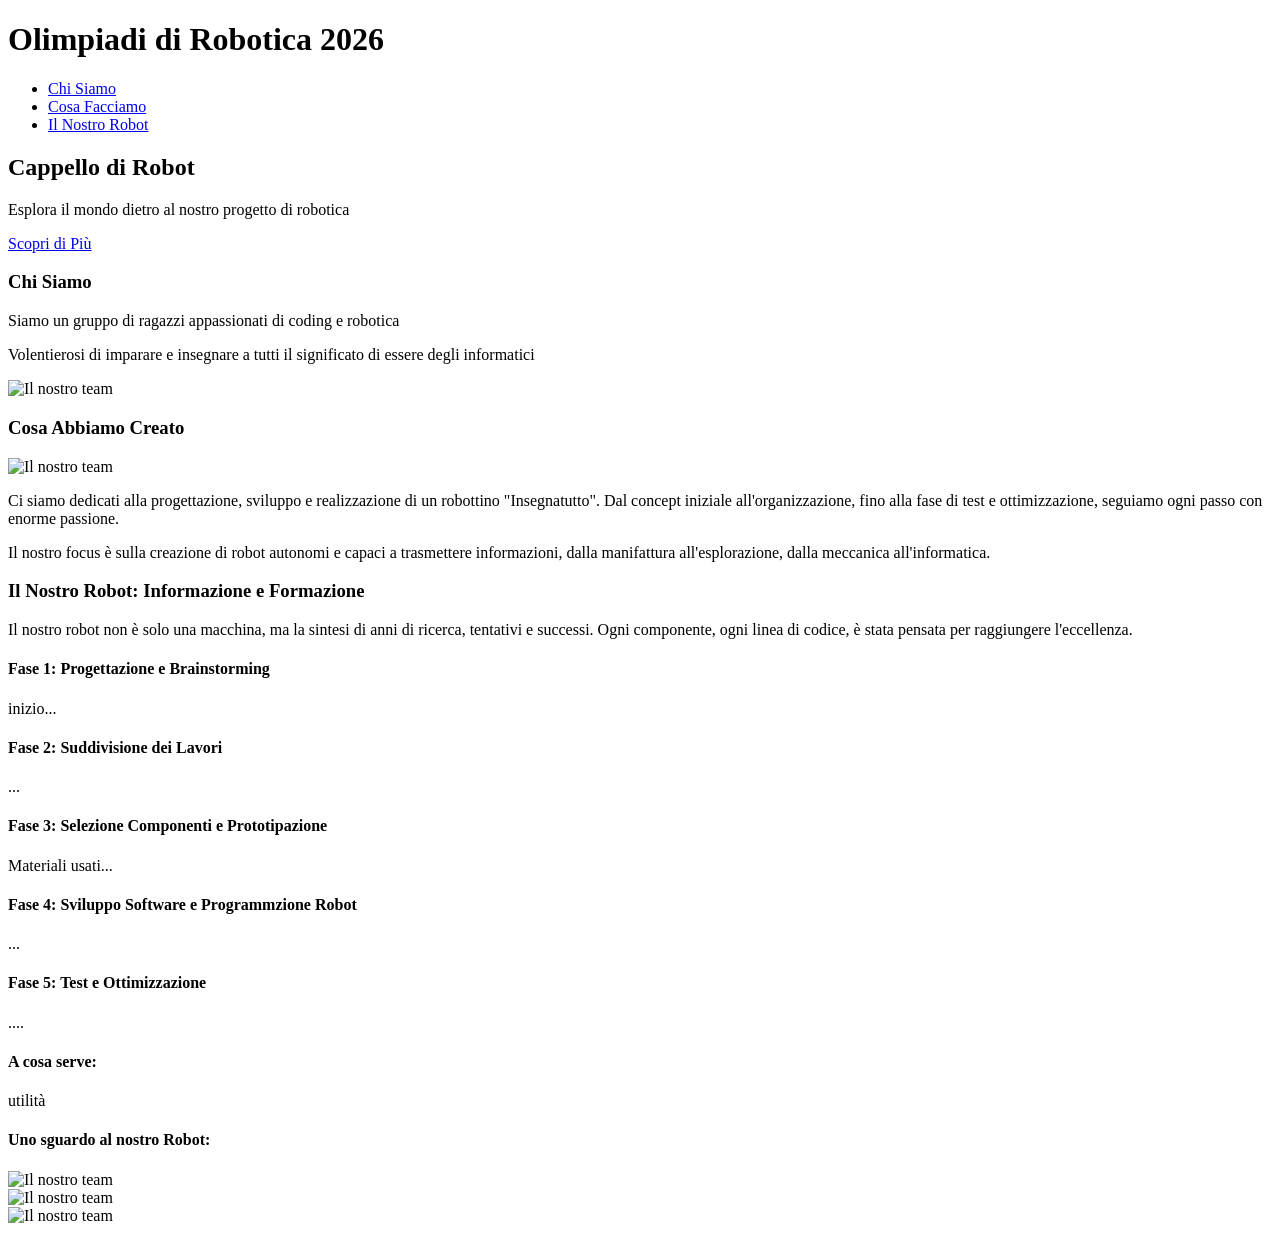
==== scoprici.html @ 19ac5b20 "Add files via upload" ====
<!DOCTYPE html>
<html lang="it">
<head>
    <meta charset="UTF-8">
    <meta name="viewport" content="width=device-width, initial-scale=1.0">
    <title>Chi Siamo - Cappello di Robot</title>
    <link rel="stylesheet" href="scopri.css">
    <link href="https://fonts.googleapis.com/css2?family=Orbitron:wght@400;700&family=Roboto:wght@300;400;700&display=swap" rel="stylesheet">
</head>

<body>
    <header class="header">
        <div class="container">
            <h1 class="logo">Olimpiadi di <span class="highlight">Robotica</span> 2026</h1>
            <nav>
                <ul>
                    <li><a href="#about">Chi Siamo</a></li>
                    <li><a href="#what-we-do">Cosa Facciamo</a></li>
                    <li><a href="#our-robot">Il Nostro Robot</a></li>
                </ul>
            </nav>
        </div>
    </header>

    <main>
        <section id="hero" class="hero">
            <div class="container">
                <h2>Cappello di Robot</h2>
                <p>Esplora il mondo dietro al nostro progetto di robotica</p>
                <a href="#about" class="btn">Scopri di Più</a>
            </div>
        </section>

        <section id="about" class="section about-us">
            <div class="container">
                <h3 class="section-title">Chi Siamo</h3>
                <div class="content-wrapper">
                    <div class="text-content">
                        <p>Siamo un gruppo di ragazzi appassionati di coding e robotica</p>
                        <p>Volentierosi di imparare e insegnare a tutti il significato di essere degli informatici</p>
                    </div>
                    <div class="image-placeholder">
						<img src="" alt="Il nostro team"> 
                </div>
            </div>
        </section>

        <section id="what-we-do" class="section what-we-do">
            <div class="container">
                <h3 class="section-title">Cosa Abbiamo Creato</h3>
                <div class="content-wrapper">
                    <div class="image-placeholder">
						<img src="" alt="Il nostro team"> 
                    </div>
                    <div class="text-content">
                        <p>Ci siamo dedicati alla progettazione, sviluppo e realizzazione di un robottino "Insegnatutto". Dal concept iniziale all'organizzazione, fino alla fase di test e ottimizzazione, seguiamo ogni passo con enorme passione.</p>
                        <p>Il nostro focus è sulla creazione di robot autonomi e capaci a trasmettere informazioni, dalla manifattura all'esplorazione, dalla meccanica all'informatica.</p>
                    </div>
                </div>
            </div>
        </section>

        <section id="our-robot" class="section our-robot">
            <div class="container">
                <h3 class="section-title">Il Nostro Robot: Informazione e Formazione</h3>
                <p class="intro-text">Il nostro robot non è solo una macchina, ma la sintesi di anni di ricerca, tentativi e successi. Ogni componente, ogni linea di codice, è stata pensata per raggiungere l'eccellenza.</p>

                <div class="timeline">
                    <div class="timeline-item">
                        <div class="timeline-dot"></div>
                        <div class="timeline-content">
                            <h4>Fase 1: Progettazione e Brainstorming</h4>
                            <p>inizio...</p>
                        </div>
                    </div>
                    <div class="timeline-item">
                        <div class="timeline-dot"></div>
                        <div class="timeline-content">
                            <h4>Fase 2: Suddivisione dei Lavori</h4>
                            <p>...</p>
                            </div>
                    </div>
                    <div class="timeline-item">
                        <div class="timeline-dot"></div>
                        <div class="timeline-content">
                            <h4>Fase 3: Selezione Componenti e Prototipazione</h4>
                            <p>Materiali usati...</p>
                        </div>
                    </div>
                    <div class="timeline-item">
                        <div class="timeline-dot"></div>
                        <div class="timeline-content">
                            <h4>Fase 4: Sviluppo Software e Programmzione Robot</h4>
                            <p>...</p>
                            </div>
                    </div>
                    <div class="timeline-item">
                        <div class="timeline-dot"></div>
                        <div class="timeline-content">
                            <h4>Fase 5: Test e Ottimizzazione</h4>
                            <p>....</p>
                        </div>
                    </div>
                    <div class="timeline-item">
                        <div class="timeline-dot"></div>
                        <div class="timeline-content">
                            <h4>A cosa serve:</h4>
                            <p>utilità</p>
                        </div>
                    </div>
                </div>
                 <div class="robot-gallery">
                    <h4>Uno sguardo al nostro Robot:</h4>
                    <div class="gallery-grid">
                        <div class="gallery-item">
						<img src="" alt="Il nostro team"> 
                            </div>
                        <div class="gallery-item">
						<img src="" alt="Il nostro team"> 
                            </div>
                         <div class="gallery-item">
						<img src="" alt="Il nostro team"> 
                            </div>
                    </div>
                </div>
            </div>
        </section>

        
    </main>

</body>
</html>
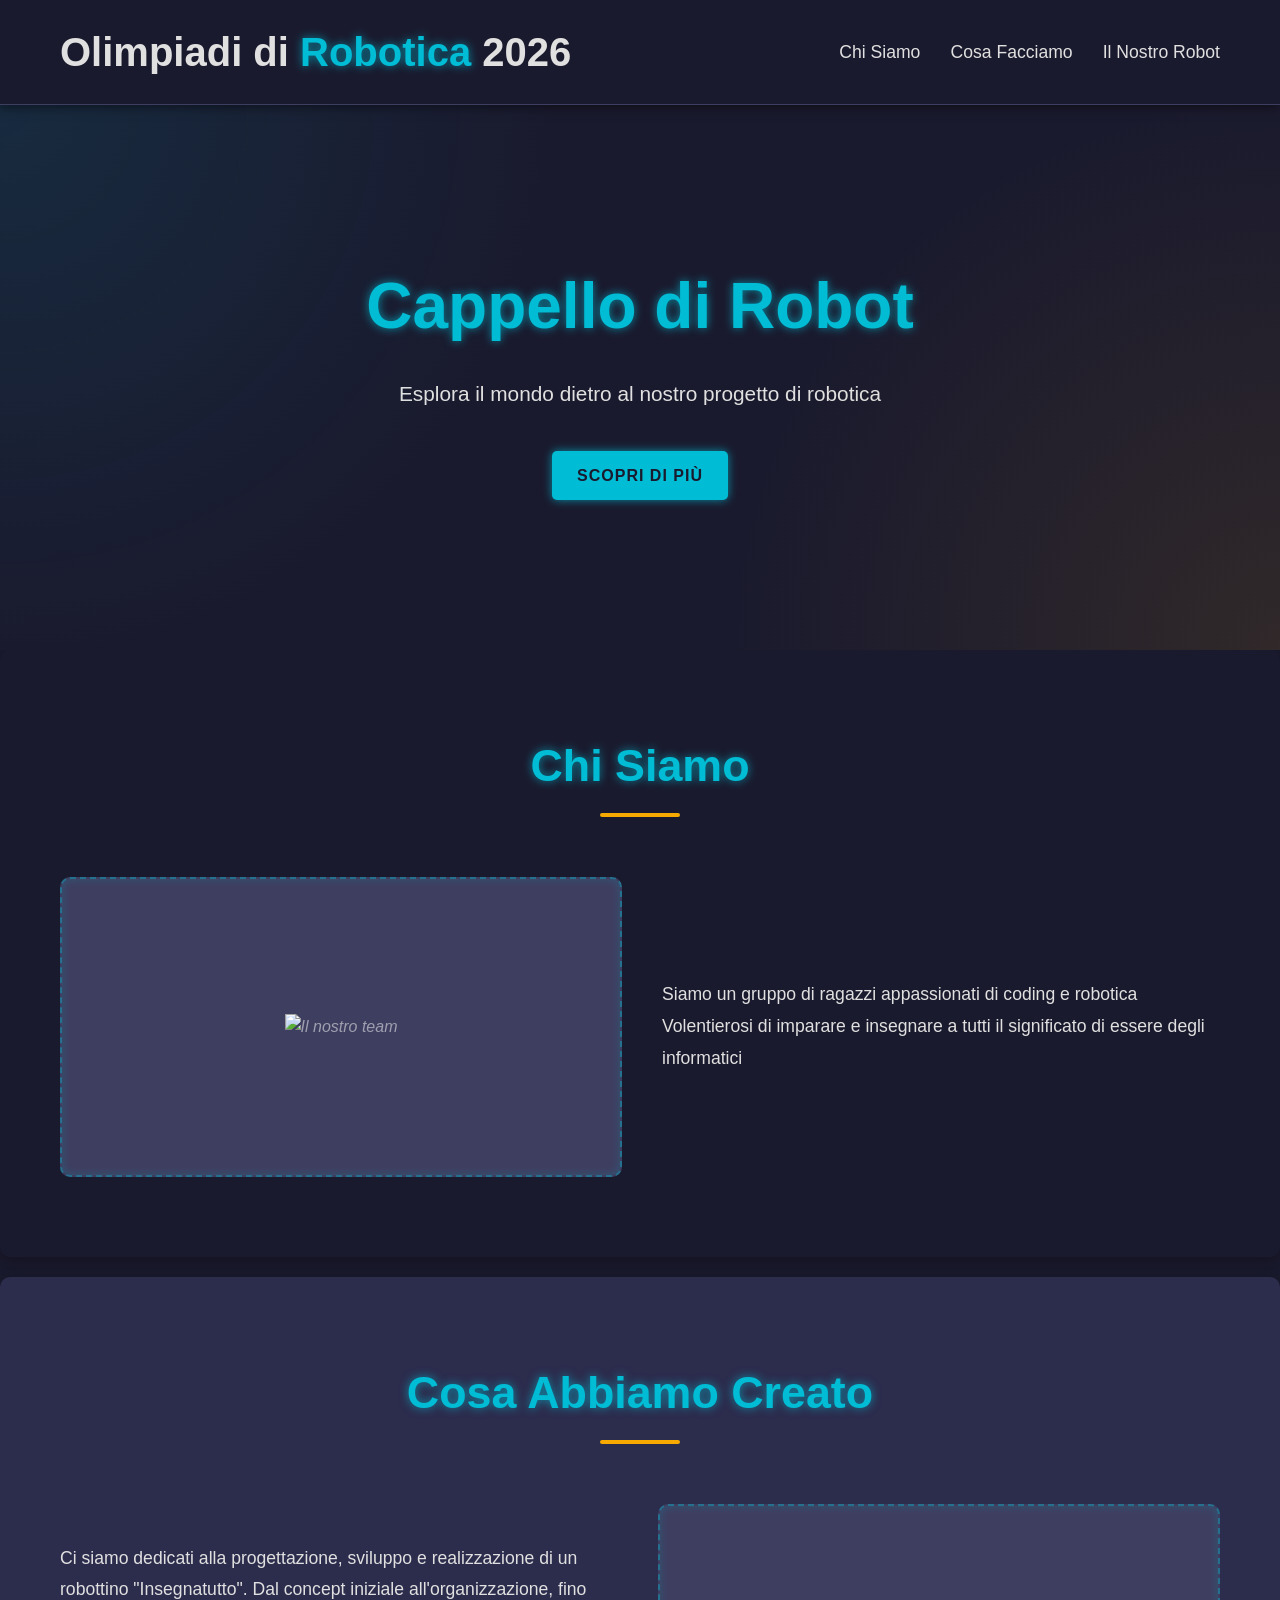
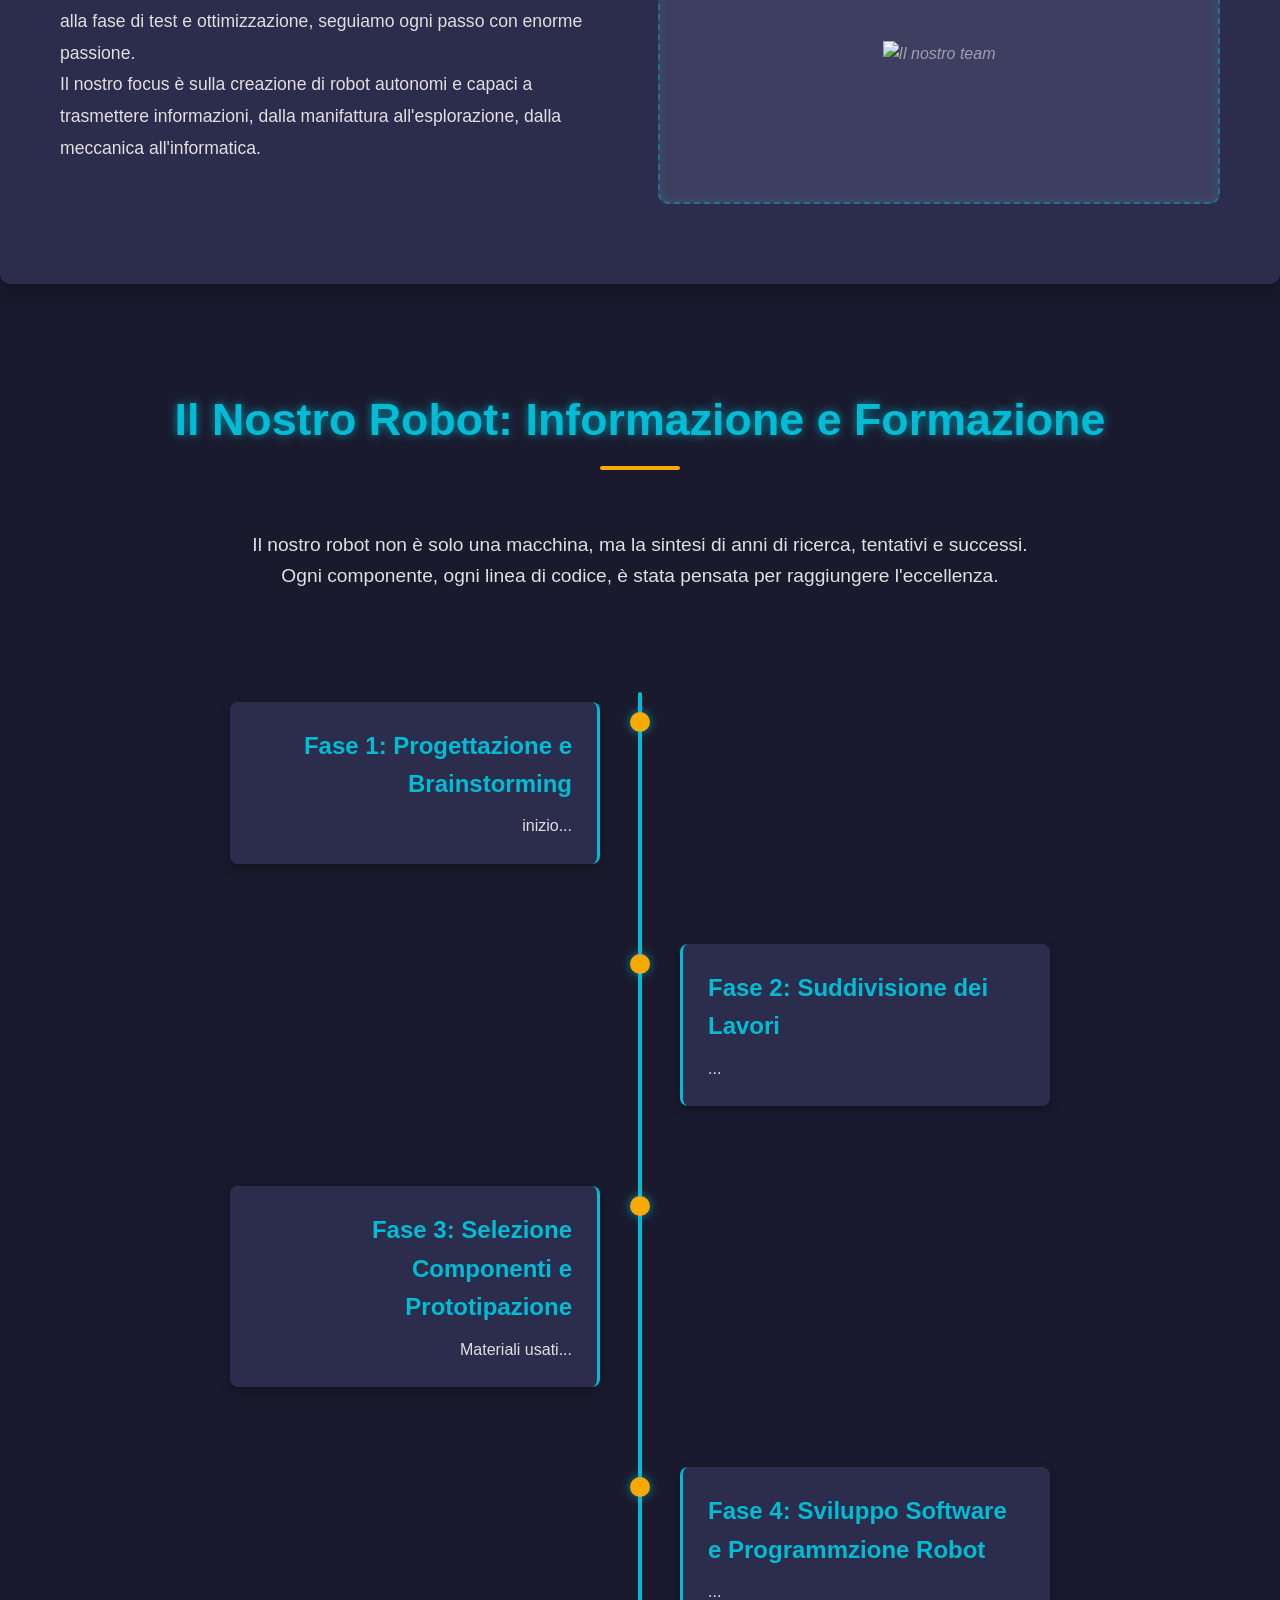
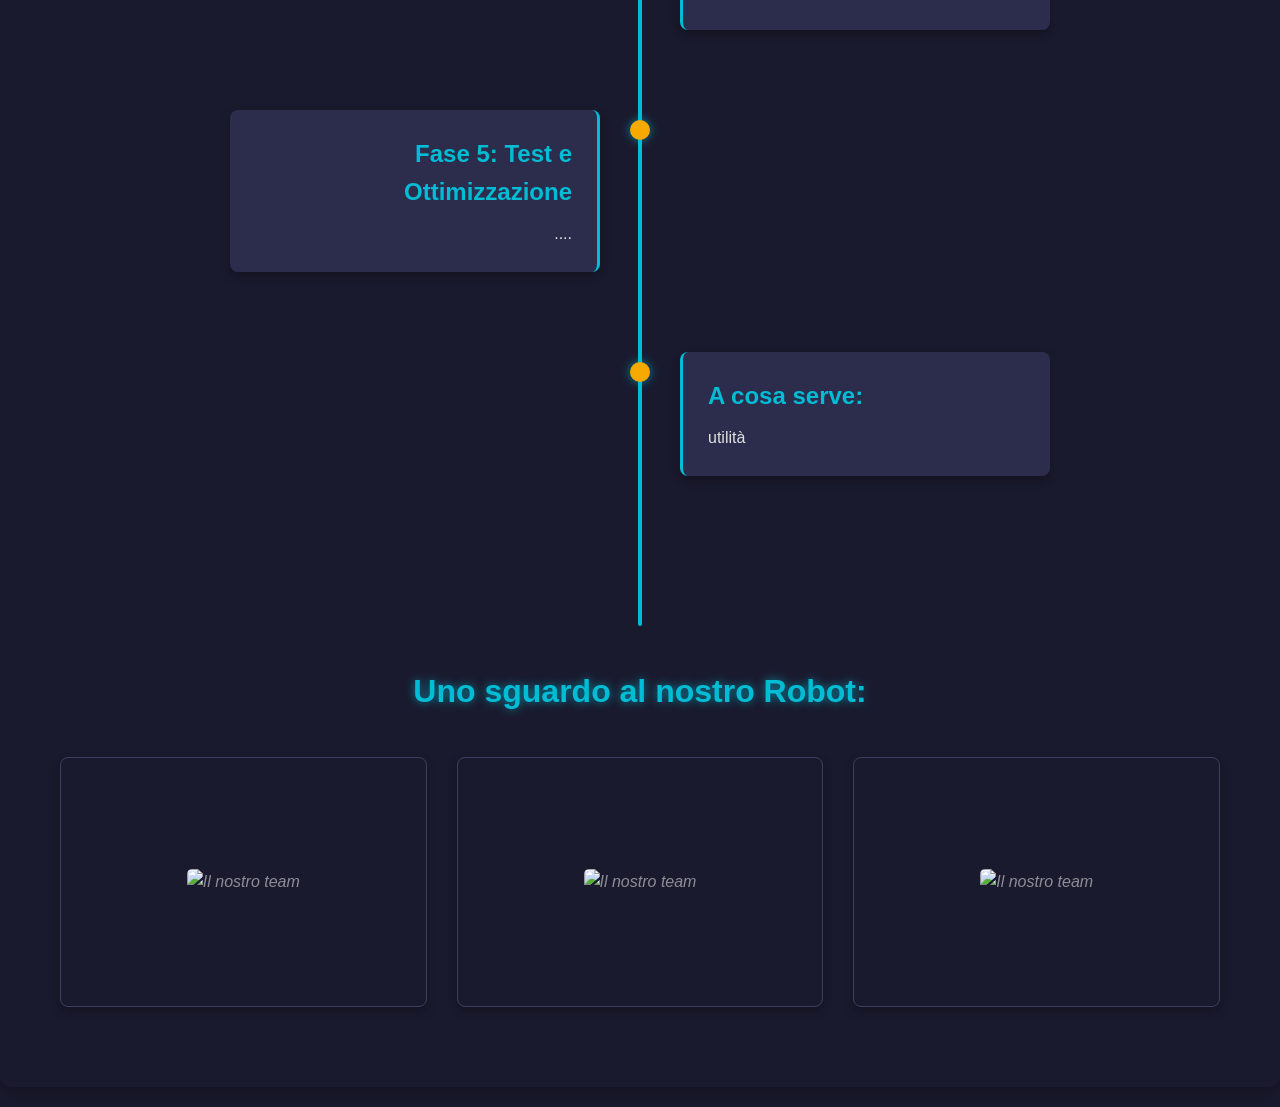
==== commit 32c847bc: "Update scoprici.html" ====
--- a/scoprici.html
+++ b/scoprici.html
@@ -4,7 +4,7 @@
     <meta charset="UTF-8">
     <meta name="viewport" content="width=device-width, initial-scale=1.0">
     <title>Chi Siamo - Cappello di Robot</title>
-    <link rel="stylesheet" href="scopri.css">
+    <link rel="stylesheet" href="Scopri.css">
     <link href="https://fonts.googleapis.com/css2?family=Orbitron:wght@400;700&family=Roboto:wght@300;400;700&display=swap" rel="stylesheet">
 </head>
 
@@ -130,4 +130,4 @@
     </main>
 
 </body>
-</html>+</html>
--- a/Scopri.css
+++ b/Scopri.css
@@ -0,0 +1,478 @@
+/* Stili Generali */
+:root {
+    --primary-color: #00bcd4; /* Ciano brillante */
+    --secondary-color: #f7a900; /* Accento Arancione */
+    --background-dark: #1a1a2e; /* Sfondo scuro profondo */
+    --background-light: #2c2c4d; /* Sfondo leggermente più chiaro */
+    --text-light: #e0e0e0; /* Testo chiaro */
+    --text-dark: #333; /* Testo scuro per contrasto */
+    --border-color: #3e3e60; /* Colore bordo */
+    --glow-effect: 0 0 10px rgba(0, 188, 212, 0.7); /* Effetto bagliore */
+}
+
+* {
+    margin: 0;
+    padding: 0;
+    box-sizing: border-box;
+}
+
+body {
+    font-family: 'Roboto', sans-serif;
+    line-height: 1.6;
+    color: var(--text-light);
+    background-color: var(--background-dark);
+    scroll-behavior: smooth;
+}
+
+.container {
+    max-width: 1200px;
+    margin: 0 auto;
+    padding: 0 20px;
+}
+
+a {
+    color: var(--primary-color);
+    text-decoration: none;
+    transition: color 0.3s ease;
+}
+
+a:hover {
+    color: var(--secondary-color);
+}
+
+ul {
+    list-style: none;
+}
+
+.btn {
+    display: inline-block;
+    background-color: var(--primary-color);
+    color: var(--background-dark);
+    padding: 12px 25px;
+    border-radius: 5px;
+    text-transform: uppercase;
+    font-weight: bold;
+    letter-spacing: 1px;
+    transition: background-color 0.3s ease, transform 0.2s ease;
+    box-shadow: var(--glow-effect);
+}
+
+.btn:hover {
+    background-color: var(--secondary-color);
+    transform: translateY(-2px);
+    box-shadow: 0 0 15px rgba(247, 169, 0, 0.7);
+}
+
+.section {
+    padding: 80px 0;
+    background-color: var(--background-light);
+    margin-bottom: 20px;
+    border-radius: 10px;
+    box-shadow: 0 5px 15px rgba(0, 0, 0, 0.3);
+}
+
+.section:nth-child(even) {
+    background-color: var(--background-dark);
+}
+
+.section-title {
+    font-family: 'Orbitron', sans-serif;
+    font-size: 2.8em;
+    text-align: center;
+    margin-bottom: 60px;
+    color: var(--primary-color);
+    text-shadow: var(--glow-effect);
+    position: relative;
+    padding-bottom: 15px;
+}
+
+.section-title::after {
+    content: '';
+    position: absolute;
+    left: 50%;
+    bottom: 0;
+    transform: translateX(-50%);
+    width: 80px;
+    height: 4px;
+    background-color: var(--secondary-color);
+    border-radius: 2px;
+}
+
+/* Header */
+.header {
+    background-color: var(--background-dark);
+    color: var(--text-light);
+    padding: 20px 0;
+    border-bottom: 1px solid var(--border-color);
+    position: sticky;
+    top: 0;
+    z-index: 1000;
+    box-shadow: 0 2px 10px rgba(0, 0, 0, 0.5);
+}
+
+.header .container {
+    display: flex;
+    justify-content: space-between;
+    align-items: center;
+}
+
+.logo {
+    font-family: 'Orbitron', sans-serif;
+    font-size: 2.5em;
+    font-weight: 700;
+    color: var(--text-light);
+}
+
+.logo .highlight {
+    color: var(--primary-color);
+    text-shadow: var(--glow-effect);
+}
+/*link cosa facciamo, chi siamo e nostro robot*/
+.header nav ul {
+    display: flex;
+}
+
+.header nav ul li {
+    margin-left: 30px;
+}
+
+.header nav ul li a {
+    color: var(--text-light);
+    font-weight: 400;
+    font-size: 1.1em;
+    position: relative;
+    transition: color 0.3s ease;
+}
+
+.header nav ul li a::after {
+    content: '';
+    position: absolute;
+    width: 0%;
+    height: 2px;
+    bottom: -5px;
+    left: 0;
+    background-color: var(--secondary-color);
+    transition: width 0.3s ease-in-out;
+}
+/*hover = si attiva solo con cursore sopra*/
+/*si allarga finchè non finisce tutta la parola, poi va a capo*/
+.header nav ul li a:hover::after {
+    width: 100%;
+}
+
+.header nav ul li a:hover {
+    color: var(--primary-color);
+}
+
+/* Hero Section */
+.hero {
+    background: linear-gradient(rgba(26, 26, 46, 0.8), rgba(26, 26, 46, 0.8)), url('https://via.placeholder.com/1920x800/1a1a2e/00bcd4?text=Background+Robotico') no-repeat center center/cover;
+    /* Sostituisci con una tua immagine di sfondo */
+    text-align: center;
+    padding: 150px 0;
+    position: relative;
+    overflow: hidden;
+}
+
+.hero::before {
+    content: '';
+    position: absolute;
+    top: 0;
+    left: 0;
+    width: 100%;
+    height: 100%;
+    background: radial-gradient(circle at top left, rgba(0, 188, 212, 0.1) 0%, transparent 40%),
+                radial-gradient(circle at bottom right, rgba(247, 169, 0, 0.1) 0%, transparent 40%);
+}
+
+/*classi x font*/
+.hero h2 {
+    font-family: 'Orbitron', sans-serif;
+    font-size: 4em;
+    margin-bottom: 20px;
+    color: var(--primary-color);
+    text-shadow: var(--glow-effect);
+}
+
+.hero p {
+    font-size: 1.3em;
+    margin-bottom: 40px;
+    max-width: 700px;
+    margin-left: auto;
+    margin-right: auto;
+}
+
+/* div chi siamo, cosa facciamo e il nostro robot */
+.content-wrapper {
+    display: flex;
+    align-items: center;
+    gap: 40px;
+    margin-top: 40px;
+}
+
+.content-wrapper:nth-child(even) { /* cambia ordine per le sezioni pari */
+    flex-direction: row-reverse;
+}
+
+.text-content {
+    flex: 1;
+    font-size: 1.1em;
+    line-height: 1.8;
+}
+
+.image-placeholder {
+    flex: 1;
+    min-height: 300px;
+    background-color: var(--border-color);
+    border-radius: 10px;
+    display: flex;
+    justify-content: center;
+    align-items: center;
+    font-style: italic;
+    color: rgba(255, 255, 255, 0.5);
+    border: 2px dashed rgba(0, 188, 212, 0.4);
+    box-shadow: inset 0 0 10px rgba(0, 188, 212, 0.2);
+    /* da sostituire con le immagini del robot */
+}
+
+/* titolo inizio spiegazione*/
+.our-robot {
+    text-align: center;
+}
+
+.our-robot .intro-text {
+    font-size: 1.2em;
+    margin-bottom: 60px;
+    max-width: 800px;
+    margin-left: auto;
+    margin-right: auto;
+}
+
+/*linea centrale per caselle*/
+.timeline {
+    position: relative;
+    max-width: 900px;
+    margin: 0 auto;
+    padding: 40px 0;
+}
+
+.timeline::before {
+    content: '';
+    position: absolute;
+    left: 50%;
+    width: 4px;
+    height: 100%;
+    background-color: var(--primary-color);
+    transform: translateX(-50%);
+    border-radius: 2px;
+}
+
+/*box caselle*/
+.timeline-item {
+    position: relative;
+    margin-bottom: 60px;
+    width: 50%;
+    padding: 10px 40px;
+}
+
+/*caselle sinistra*/
+.timeline-item:nth-child(odd) {
+    left: 0;
+    text-align: right;
+}
+
+/*caselle destra*/
+.timeline-item:nth-child(even) {
+    left: 50%;
+    text-align: left;
+}
+
+/*punti fasi*/
+.timeline-dot {
+    position: absolute;
+    width: 20px;
+    height: 20px;
+    background-color: var(--secondary-color);
+    border-radius: 50%;
+    top: 20px;
+    box-shadow: var(--glow-effect);
+    z-index: 1;
+}
+
+/*se dispari a sinista della linea, se pari è a destra*/
+.timeline-item:nth-child(odd) .timeline-dot {
+    right: -10px;
+}
+
+.timeline-item:nth-child(even) .timeline-dot {
+    left: -10px;
+}
+
+.timeline-content {
+    background-color: var(--background-light);
+    padding: 25px;
+    border-radius: 8px;
+    box-shadow: 0 4px 10px rgba(0, 0, 0, 0.3);
+    border-left: 3px solid var(--primary-color);
+    transition: transform 0.3s ease, box-shadow 0.3s ease;
+}
+
+.timeline-item:nth-child(odd) .timeline-content {
+    border-left: none;
+    border-right: 3px solid var(--primary-color);
+}
+
+.timeline-content:hover {
+    transform: translateY(-5px);
+    box-shadow: 0 8px 20px rgba(0, 0, 0, 0.4);
+}
+
+.timeline-content h4 {
+    font-family: 'Orbitron', sans-serif;
+    font-size: 1.5em;
+    color: var(--primary-color);
+    margin-bottom: 10px;
+}
+
+.timeline-content p {
+    font-size: 1em;
+    color: var(--text-light);
+}
+
+.robot-gallery {
+    margin-top: 80px;
+}
+
+.robot-gallery h4 {
+    font-family: 'Orbitron', sans-serif;
+    font-size: 2em;
+    color: var(--primary-color);
+    margin-bottom: 40px;
+    text-shadow: var(--glow-effect);
+}
+
+.gallery-grid {
+    display: grid;
+    grid-template-columns: repeat(auto-fit, minmax(280px, 1fr));
+    gap: 30px;
+}
+
+.gallery-item {
+    background-color: var(--background-dark);
+    padding: 20px;
+    border-radius: 8px;
+    box-shadow: 0 4px 10px rgba(0, 0, 0, 0.3);
+    border: 1px solid var(--border-color);
+    text-align: center;
+    min-height: 250px; 
+    display: flex;
+    justify-content: center;
+    align-items: center;
+    font-style: italic;
+    color: rgba(255, 255, 255, 0.5);
+    transition: transform 0.3s ease, box-shadow 0.3s ease;
+}
+
+.gallery-item:hover {
+    transform: translateY(-5px);
+    box-shadow: 0 6px 15px rgba(0, 188, 212, 0.3);
+}
+
+.gallery-item img {
+    max-width: 100%;
+    height: auto;
+    border-radius: 5px;
+}
+
+
+/* stili specifici */
+@media (max-width: 768px) {
+    .header .container {
+        flex-direction: column;
+    }
+
+    .header nav ul {
+        margin-top: 20px;
+        flex-wrap: wrap;
+        justify-content: center;
+    }
+
+    .header nav ul li {
+        margin: 10px 15px;
+    }
+
+    .hero h2 {
+        font-size: 2.8em;
+    }
+
+    .hero p {
+        font-size: 1.1em;
+    }
+
+    .section {
+        padding: 60px 0;
+    }
+
+    .section-title {
+        font-size: 2em;
+        margin-bottom: 40px;
+    }
+
+    .content-wrapper {
+        flex-direction: column;
+    }
+    /* Non invertire su mobile */
+    .content-wrapper:nth-child(even) {
+        flex-direction: column;
+    }
+
+    .image-placeholder {
+        margin-top: 30px;
+        min-height: 200px;
+    }
+
+    .timeline::before {
+        left: 20px;
+    }
+
+    .timeline-item {
+        width: 100%;
+        padding: 0 20px 0 60px;
+        text-align: left !important;
+    }
+
+    .timeline-item:nth-child(odd) {
+        left: 0;
+    }
+    .timeline-item:nth-child(even) {
+        left: 0;
+    }
+
+    .timeline-dot {
+        left: 10px !important;
+    }
+
+    .timeline-content {
+        border-right: none !important;
+        border-left: 3px solid var(--primary-color) !important;
+    }
+}
+
+@media (max-width: 450px) {
+    .logo {
+        font-size: 2em;
+    }
+
+    .hero h2 {
+        font-size: 2.2em;
+    }
+
+    .section-title {
+        font-size: 1.8em;
+    }
+
+    .btn {
+        padding: 10px 20px;
+        font-size: 0.9em;
+    }
+}
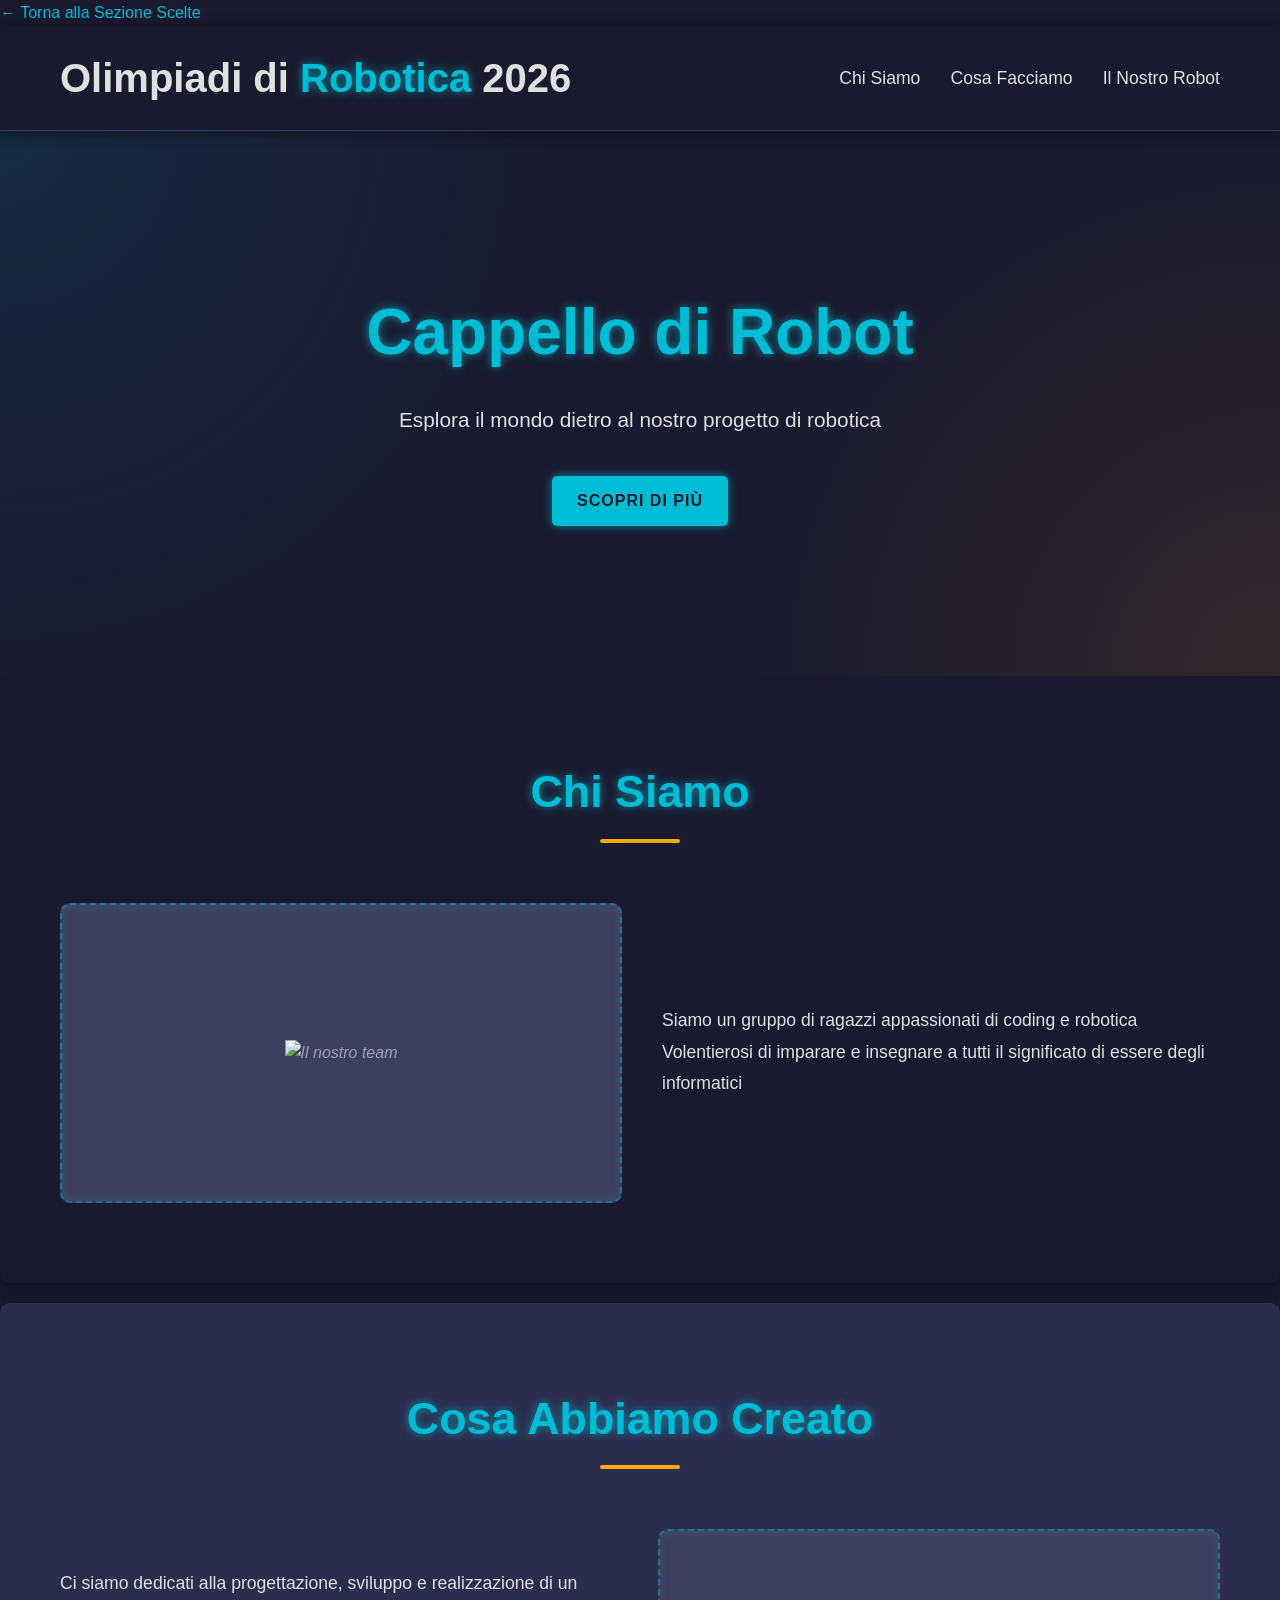
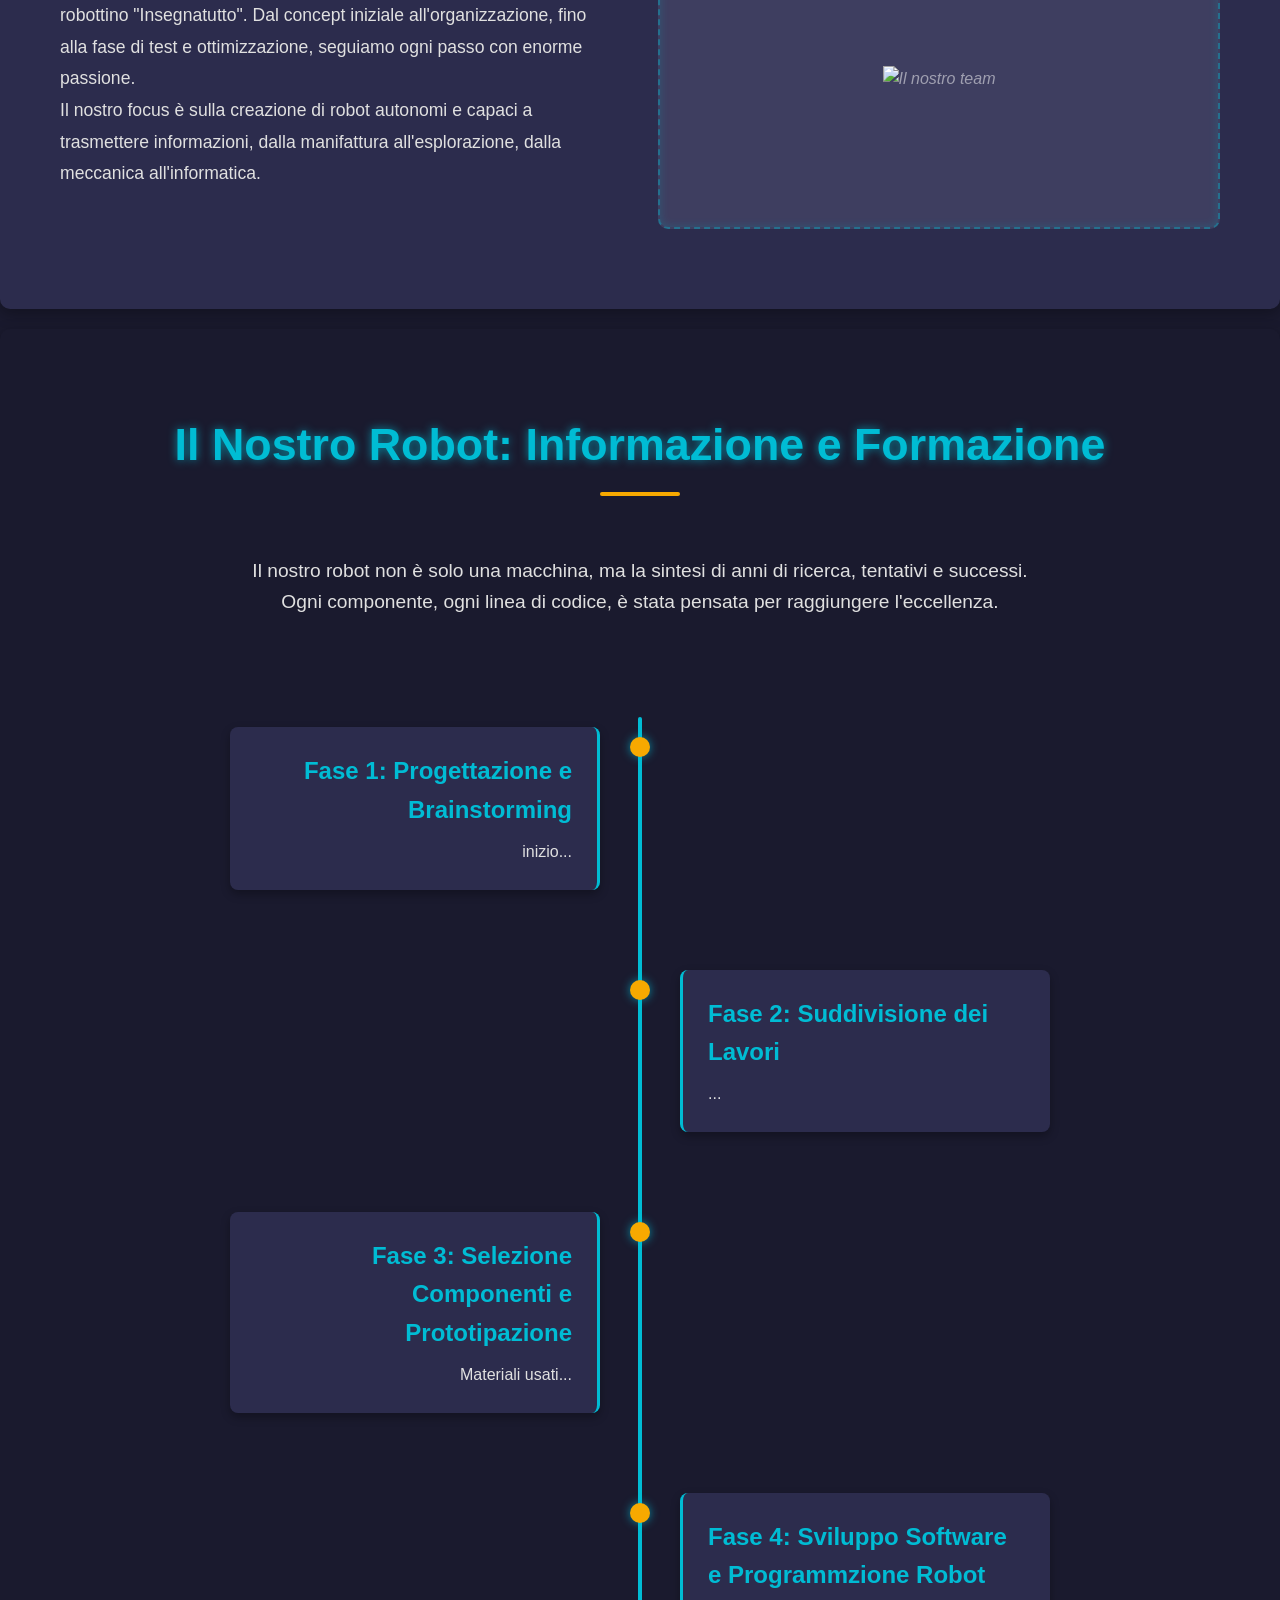
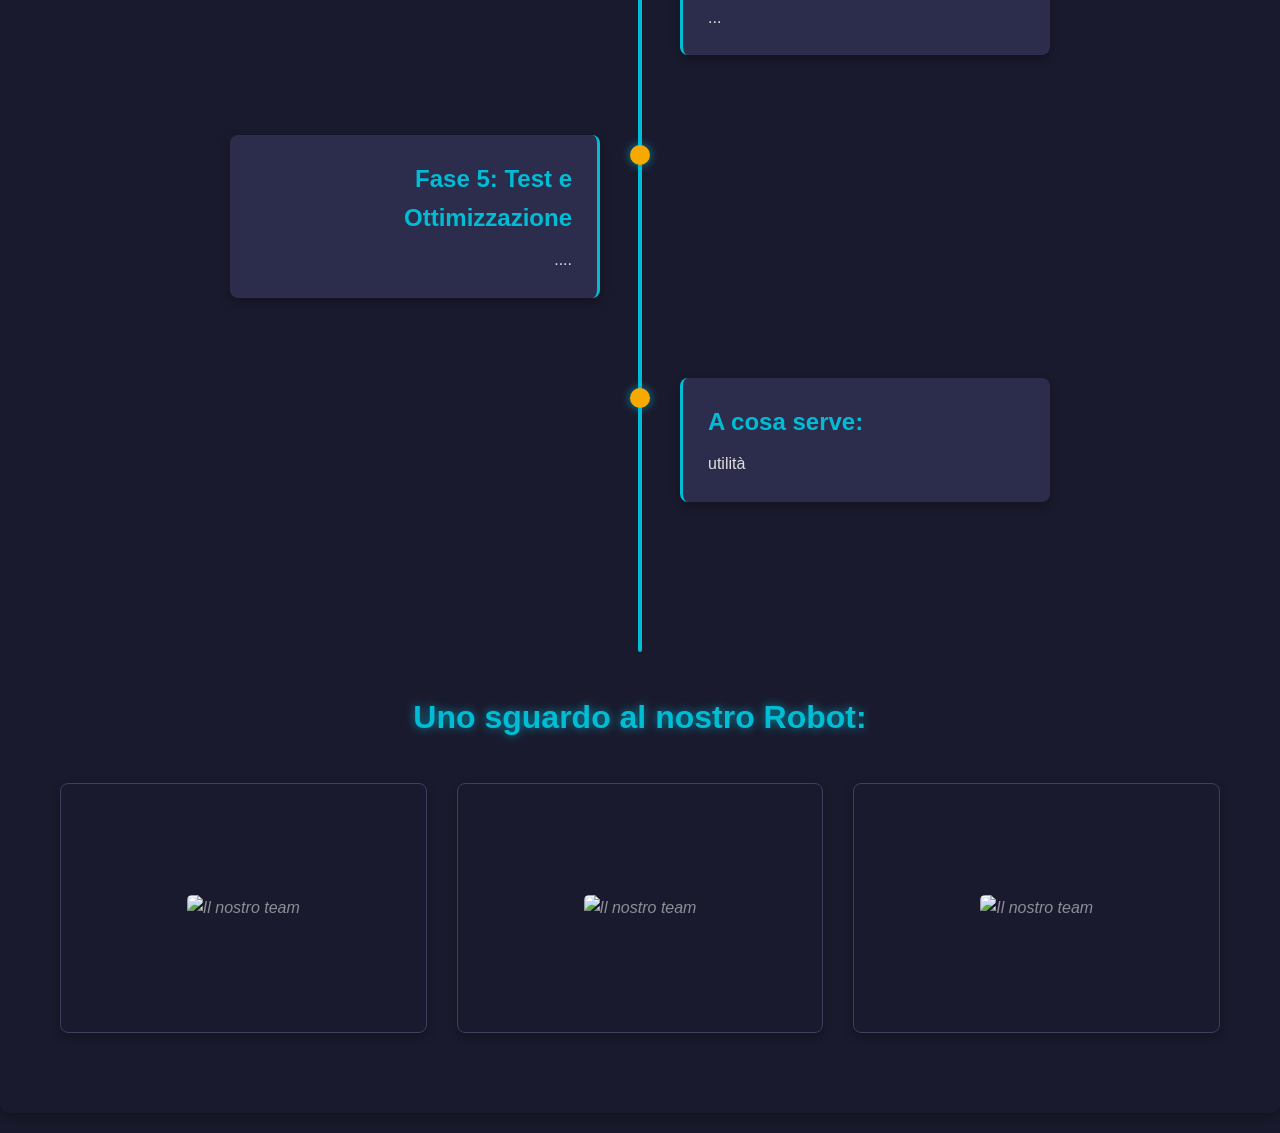
==== commit 869a4671: "Update scoprici.html" ====
--- a/scoprici.html
+++ b/scoprici.html
@@ -9,6 +9,7 @@
 </head>
 
 <body>
+	<a href="Cappello di robot.html" class="back-link">← Torna alla Sezione Scelte</a>
     <header class="header">
         <div class="container">
             <h1 class="logo">Olimpiadi di <span class="highlight">Robotica</span> 2026</h1>
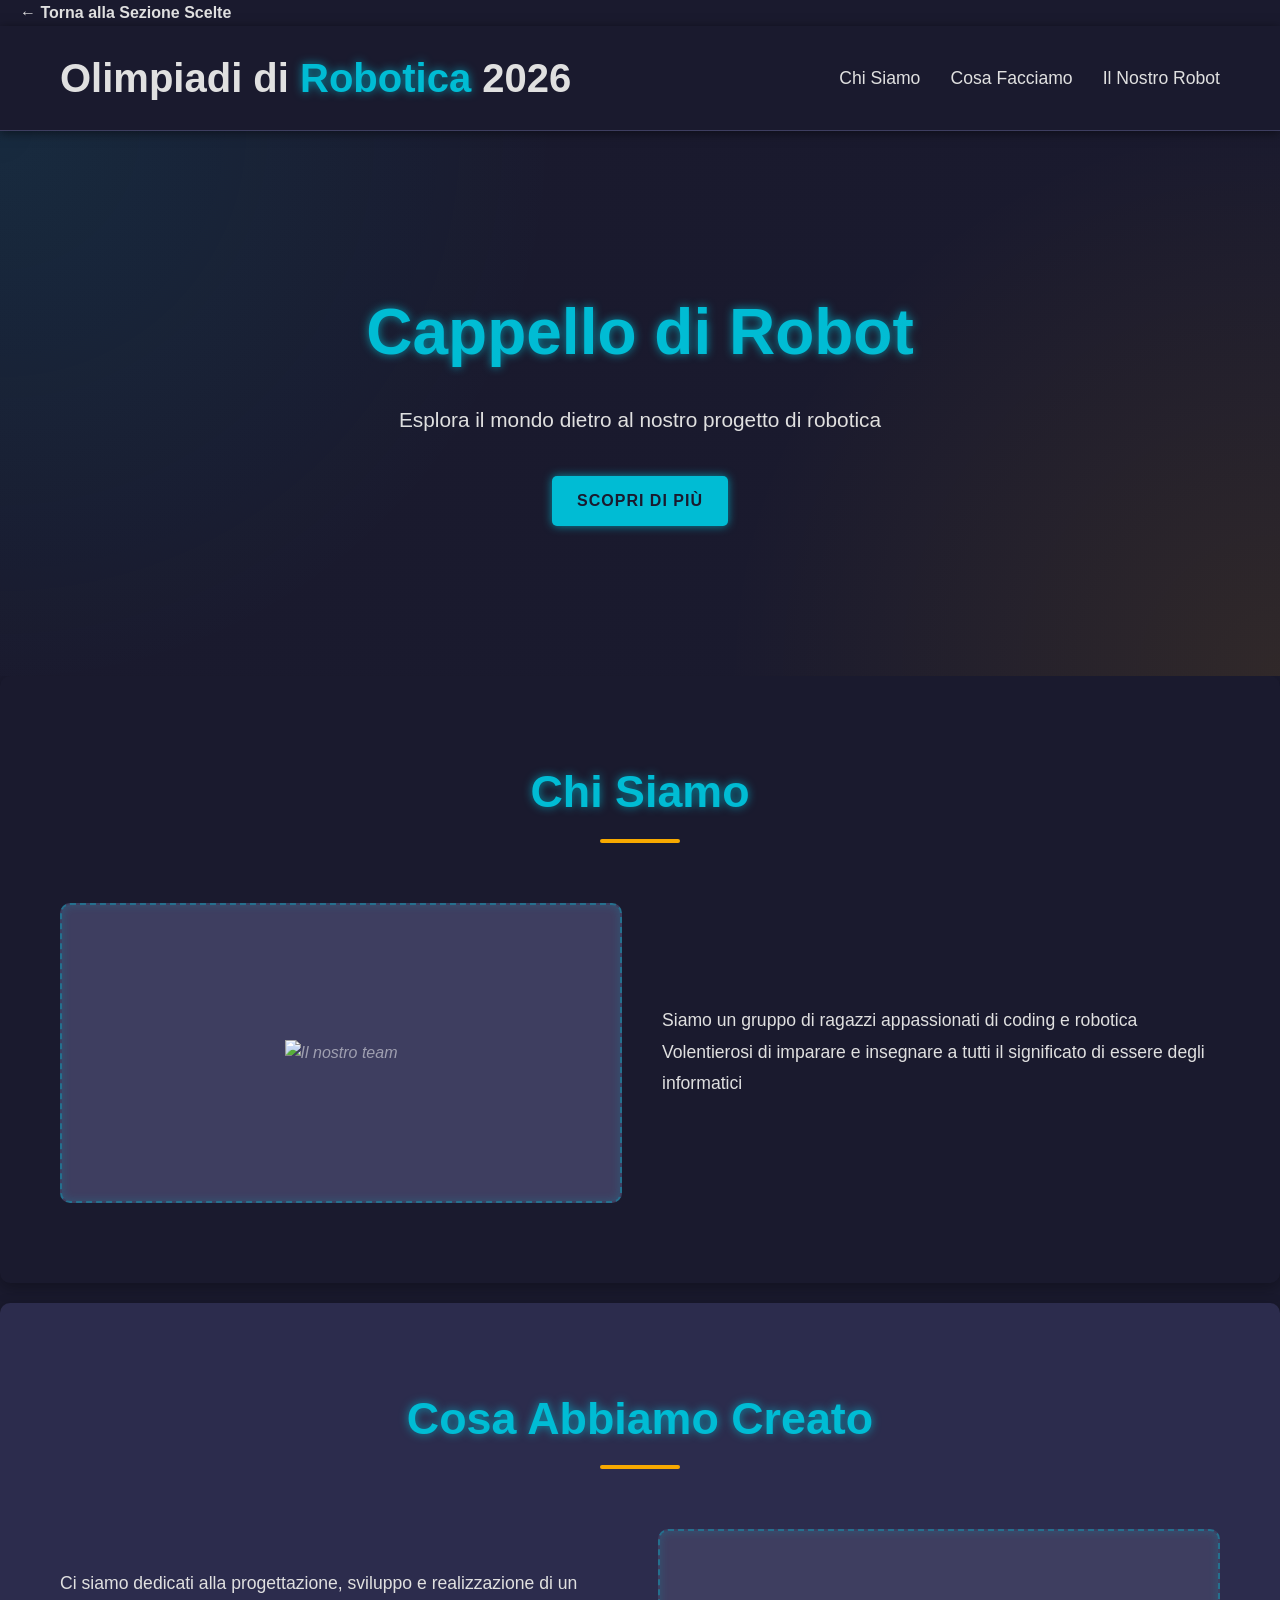
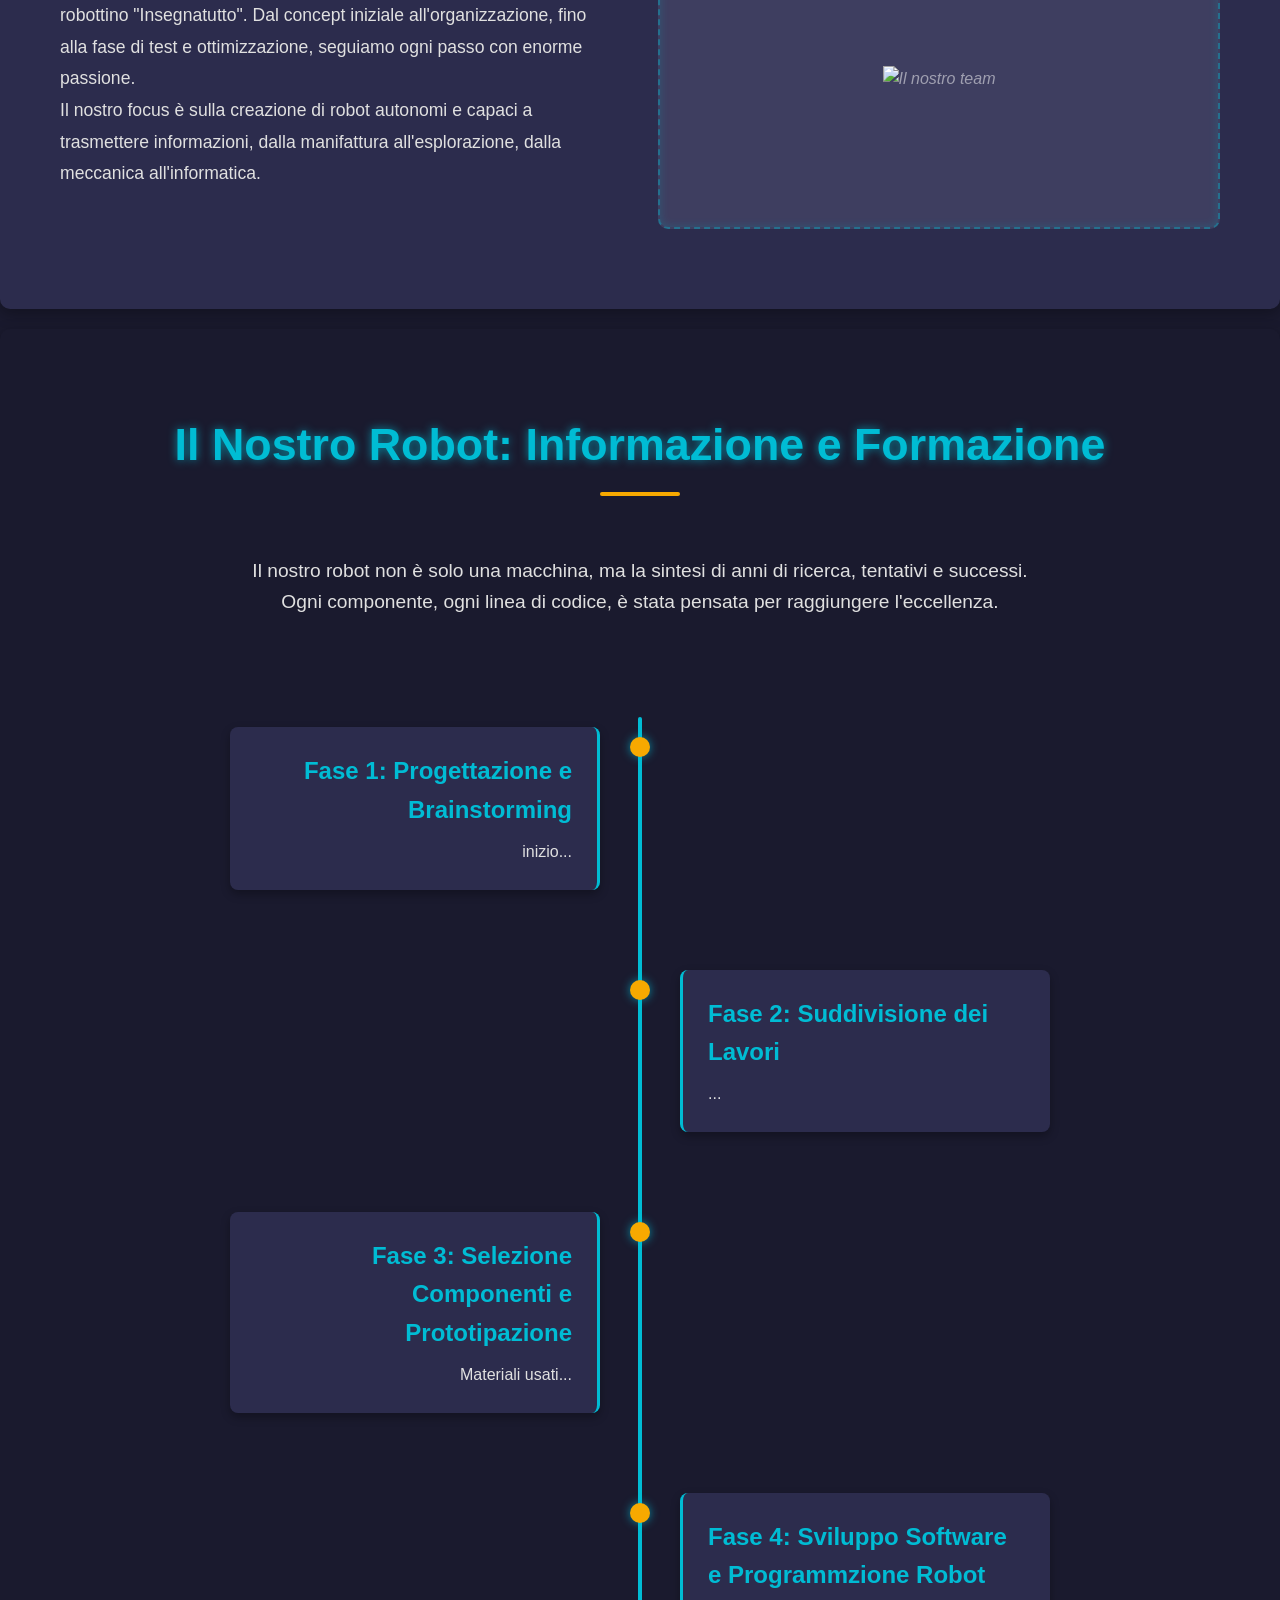
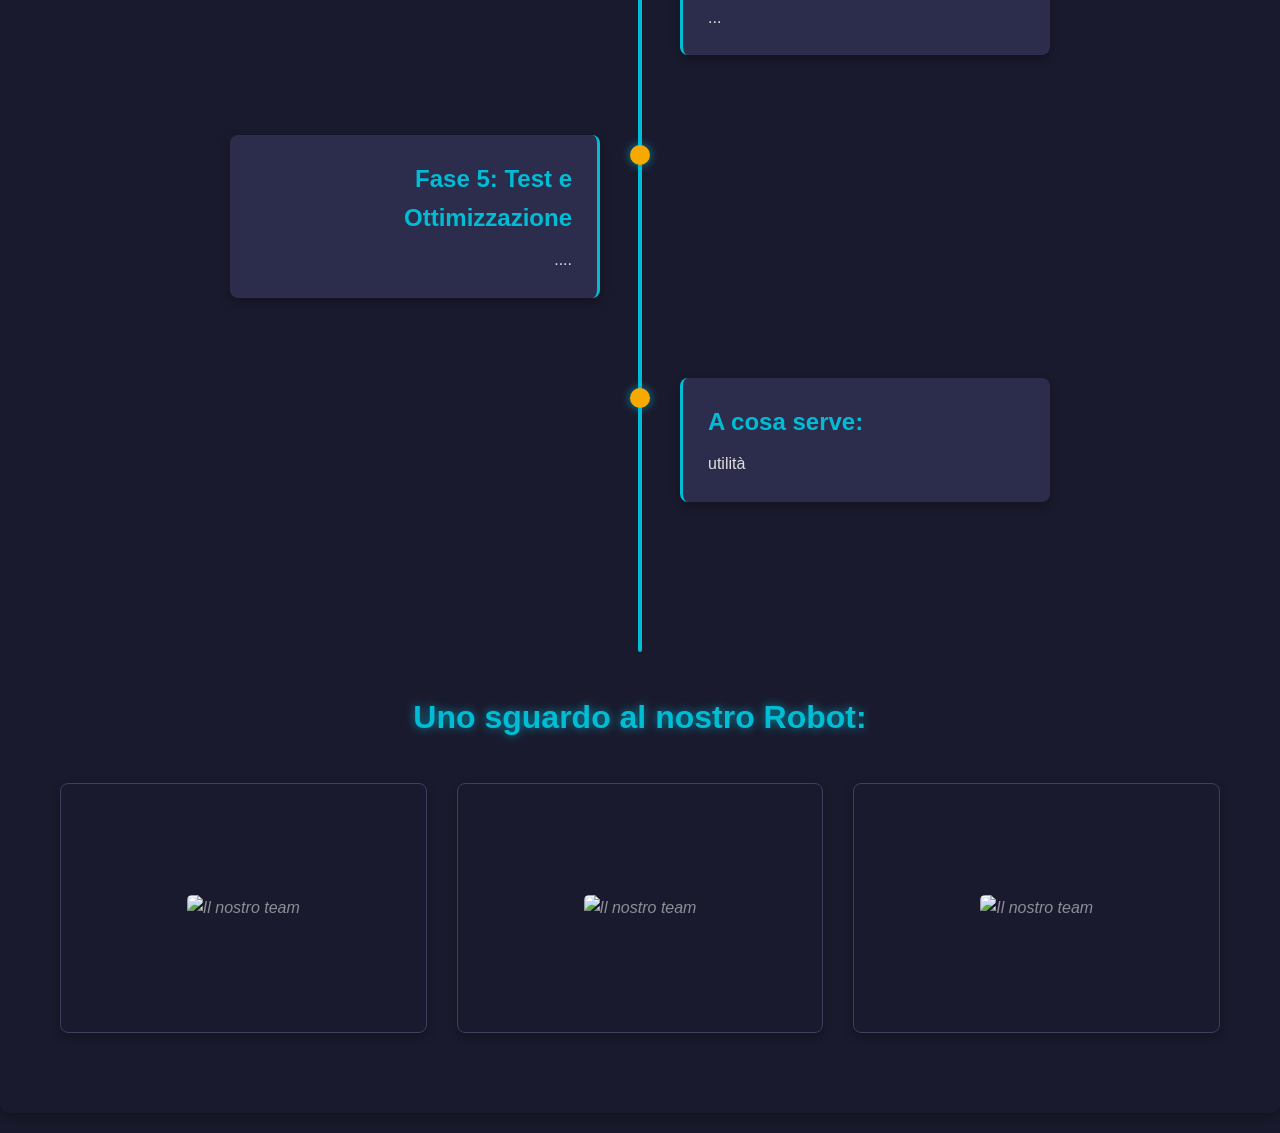
==== commit 6ed96247: "Update scoprici.html" ====
--- a/scoprici.html
+++ b/scoprici.html
@@ -9,7 +9,7 @@
 </head>
 
 <body>
-	<a href="Cappello di robot.html" class="back-link">← Torna alla Sezione Scelte</a>
+	<a href="index.html" class="back-link">← Torna alla Sezione Scelte</a>
     <header class="header">
         <div class="container">
             <h1 class="logo">Olimpiadi di <span class="highlight">Robotica</span> 2026</h1>
--- a/Scopri.css
+++ b/Scopri.css
@@ -8,6 +8,23 @@
     --text-dark: #333; /* Testo scuro per contrasto */
     --border-color: #3e3e60; /* Colore bordo */
     --glow-effect: 0 0 10px rgba(0, 188, 212, 0.7); /* Effetto bagliore */
+}
+.back-link {
+    align-self: flex-start;
+    color: var(--neon-blue);
+    text-decoration: none;
+    border: 1px solid var(--neon-blue);
+    padding: 10px 20px;
+    border-radius: 5px;
+    font-weight: bold;
+    transition: all 0.3s ease;
+    margin-bottom: 20px;
+}
+
+.back-link:hover {
+    box-shadow: 0 0 15px rgba(56, 189, 248, 0.4);
+    background-color: var(--neon-blue);
+    color: var(--bg-color);
 }
 
 * {
@@ -475,4 +492,4 @@
         padding: 10px 20px;
         font-size: 0.9em;
     }
-}+}
